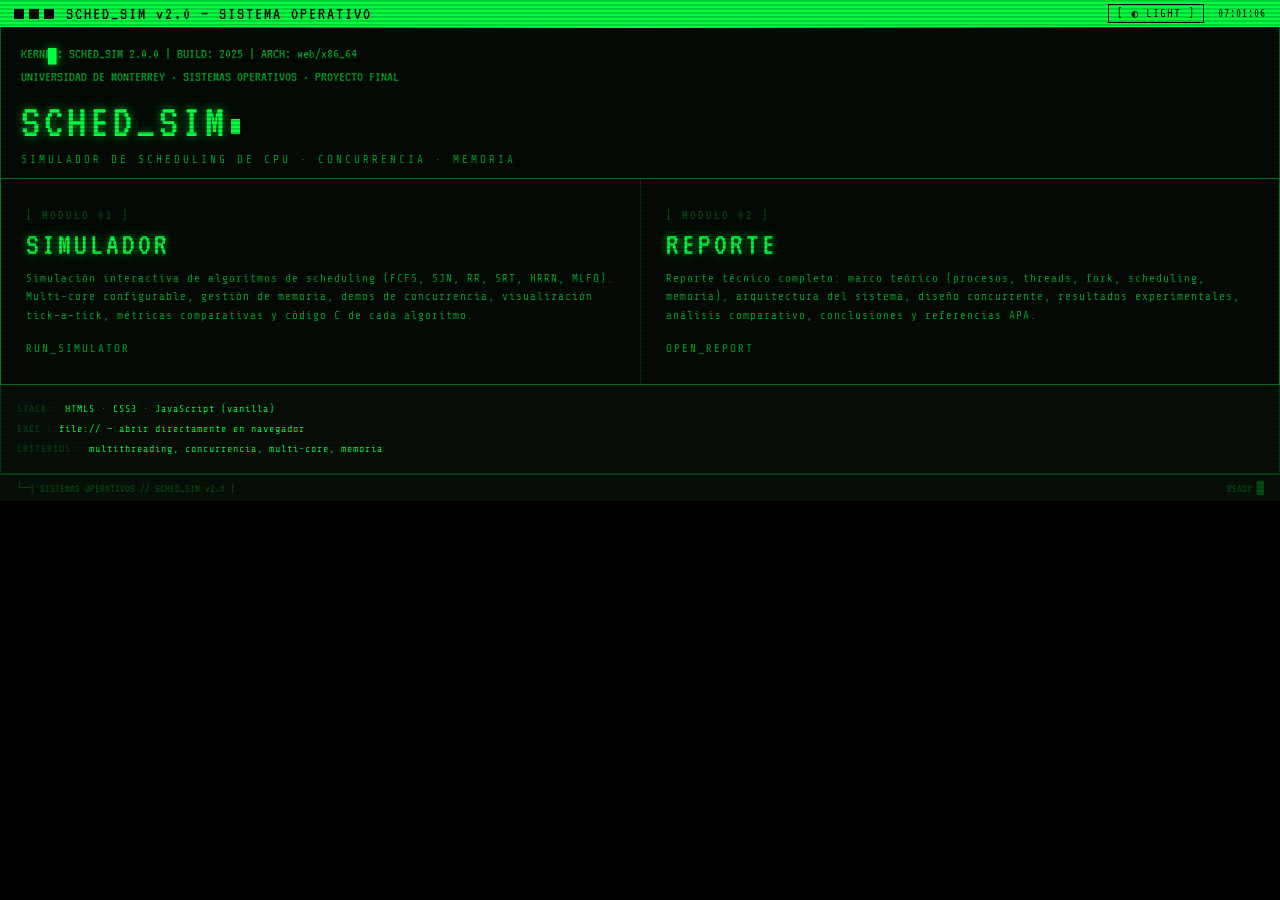
==== index.html @ 682cb888 "Add project files: HTML pages, CSS styles, JS, and instructions Co-Authored-By: Claude Sonnet 4.6 <n" ====
<!DOCTYPE html>
<html lang="es">
<head>
<meta charset="UTF-8">
<meta name="viewport" content="width=device-width, initial-scale=1.0">
<title>SCHED_SIM v2.0 // SISTEMA OPERATIVO — UDEM</title>
<link rel="stylesheet" href="css/theme.css">
<link rel="stylesheet" href="css/styles.css">
<style>
  /* Estilos específicos de la landing — grid de cards */
  .landing-grid {
    display: grid;
    grid-template-columns: repeat(auto-fit, minmax(320px, 1fr));
    gap: 1px;
    background: var(--border);
    border: 1px solid var(--border2);
    border-top: none;
  }
  .module-card {
    background: var(--bg);
    padding: 28px 24px;
    text-decoration: none;
    color: var(--green-dim);
    transition: all 0.18s;
    border: 1px solid transparent;
    display: block;
  }
  .module-card:hover {
    background: var(--surface2);
    color: var(--green);
    border-color: var(--green-dim);
    box-shadow: var(--glow-sm);
  }
  .module-card .mc-num {
    font-family: var(--font-vt);
    font-size: 14px;
    color: var(--green-dk);
    letter-spacing: 2px;
  }
  .module-card .mc-title {
    font-family: var(--font-vt);
    font-size: 32px;
    color: var(--green);
    text-shadow: var(--glow);
    letter-spacing: 3px;
    margin: 6px 0 10px;
    line-height: 1;
  }
  .module-card .mc-desc {
    font-size: 11px;
    line-height: 1.7;
    letter-spacing: 1px;
  }
  .module-card .mc-arrow {
    margin-top: 16px;
    font-size: 11px;
    color: var(--green-dim);
    letter-spacing: 2px;
  }
  .module-card:hover .mc-arrow { color: var(--green); }
  .module-card:hover .mc-arrow::after {
    content: ' ▶';
    color: var(--green);
  }

  .meta-info {
    padding: 14px 16px;
    font-size: 10px;
    line-height: 2;
    color: var(--green-dim);
    background: var(--surface);
    border: 1px solid var(--border);
    border-top: none;
    letter-spacing: 1px;
  }
  .meta-info .lbl { color: var(--green-dk); }
  .meta-info .val { color: var(--green); }
</style>
</head>
<body>

<div id="tooltip"></div>

<div class="crt-wrapper">
<div class="shell">

  <!-- TITLE BAR -->
  <div class="titlebar">
    <div class="titlebar-left">
      <div class="titlebar-dots"><span></span><span></span><span></span></div>
      SCHED_SIM v2.0 — SISTEMA OPERATIVO
    </div>
    <div class="titlebar-right">
      <button class="theme-toggle" id="theme-toggle-btn" type="button">[ ◐ LIGHT ]</button>
      <span id="clock">--:--:--</span>
    </div>
  </div>

  <!-- BOOT HEADER -->
  <div class="boot-header">
    <div class="boot-line">KERNEL: SCHED_SIM 2.0.0 | BUILD: 2025 | ARCH: web/x86_64</div>
    <div class="boot-line">UNIVERSIDAD DE MONTERREY · SISTEMAS OPERATIVOS · PROYECTO FINAL</div>
    <div class="boot-title">SCHED_SIM<span class="prompt-blink"></span></div>
    <div class="boot-sub">SIMULADOR DE SCHEDULING DE CPU · CONCURRENCIA · MEMORIA</div>
  </div>

  <!-- MODULE CARDS -->
  <div class="landing-grid">
    <a class="module-card" href="pages/simulator.html">
      <div class="mc-num">[ MODULO 01 ]</div>
      <div class="mc-title">SIMULADOR</div>
      <div class="mc-desc">
        Simulación interactiva de algoritmos de scheduling (FCFS, SJN, RR, SRT, HRRN, MLFQ).
        Multi-core configurable, gestión de memoria, demos de concurrencia, visualización
        tick-a-tick, métricas comparativas y código C de cada algoritmo.
      </div>
      <div class="mc-arrow">RUN_SIMULATOR</div>
    </a>

    <a class="module-card" href="pages/report.html">
      <div class="mc-num">[ MODULO 02 ]</div>
      <div class="mc-title">REPORTE</div>
      <div class="mc-desc">
        Reporte técnico completo: marco teórico (procesos, threads, fork, scheduling,
        memoria), arquitectura del sistema, diseño concurrente, resultados experimentales,
        análisis comparativo, conclusiones y referencias APA.
      </div>
      <div class="mc-arrow">OPEN_REPORT</div>
    </a>
  </div>

  <!-- META -->
  <div class="meta-info">
    <div><span class="lbl">STACK     :</span> <span class="val">HTML5 · CSS3 · JavaScript (vanilla)</span></div>
    <div><span class="lbl">EXEC      :</span> <span class="val">file:// — abrir directamente en navegador</span></div>
    <div><span class="lbl">CRITERIOS :</span> <span class="val">multithreading, concurrencia, multi-core, memoria</span></div>
  </div>

  <!-- FOOTER -->
  <div class="corner-decor">
    <span>└─[ SISTEMAS OPERATIVOS // SCHED_SIM v2.0 ]</span>
    <span>READY <span class="blink">█</span></span>
  </div>

</div><!-- /shell -->
</div><!-- /crt-wrapper -->

<script src="js/ui/theme-toggle.js"></script>
</body>
</html>
---- css/theme.css ----
/* ============================================================
   THEME — variables, dark/light, fuentes, animaciones globales,
   efectos CRT (scanlines, flicker, cursor)
   ============================================================ */

@import url('https://fonts.googleapis.com/css2?family=Share+Tech+Mono&family=VT323&display=swap');

/* ─── DARK THEME (default) ──────────────────────────────── */
:root {
  --black:    #000000;
  --bg:       #050a05;
  --surface:  #080f08;
  --surface2: #0a150a;
  --green:    #00ff41;
  --green-dim:#00aa2a;
  --green-dk: #004d12;
  --green-xs: #001a06;
  --amber:    #ffb700;
  --red:      #ff3131;
  --white:    #ccffcc;
  --border:   #00ff4133;
  --border2:  #00ff4166;
  --glow:     0 0 8px #00ff4188, 0 0 20px #00ff4133;
  --glow-sm:  0 0 4px #00ff4166;
  --font:     'Share Tech Mono', monospace;
  --font-vt:  'VT323', monospace;

  /* Estos se usan en simulator.css para diferenciar paneles */
  --panel-bg: var(--bg);
  --crt-opacity: 0.18;
}

/* ─── LIGHT THEME ──────────────────────────────────────── */
:root[data-theme="light"] {
  --black:    #f5f5f0;
  --bg:       #ffffff;
  --surface:  #f0f0e8;
  --surface2: #e8e8e0;
  --green:    #007a1e;
  --green-dim:#005f17;
  --green-dk: #00420f;
  --green-xs: #d8e8d8;
  --amber:    #b87000;
  --red:      #c12020;
  --white:    #2a2a2a;
  --border:   #007a1e44;
  --border2:  #007a1e88;
  --glow:     0 1px 3px #00000022, 0 0 1px #007a1e44;
  --glow-sm:  0 1px 2px #00000022;
  --panel-bg: #fafaf5;
  --crt-opacity: 0;
}

/* ─── BASE ─────────────────────────────────────────────── */
*, *::before, *::after { box-sizing: border-box; margin: 0; padding: 0; }

html { scroll-behavior: smooth; }

body {
  background: var(--black);
  color: var(--green);
  font-family: var(--font);
  font-size: 13px;
  min-height: 100vh;
  cursor: none;
  overflow-x: hidden;
  position: relative;
}

:root[data-theme="light"] body { cursor: auto; }

/* ─── CUSTOM CURSOR (solo dark) ────────────────────────── */
body::after {
  content: '█';
  position: fixed;
  pointer-events: none;
  z-index: 99999;
  color: var(--green);
  font-family: var(--font);
  font-size: 14px;
  text-shadow: var(--glow);
  transform: translate(-2px,-2px);
  left: var(--cx, 50px);
  top: var(--cy, 50px);
  animation: cursorBlink 1.1s step-end infinite;
}

:root[data-theme="light"] body::after { display: none; }

/* ─── CRT SCANLINES OVERLAY ────────────────────────────── */
body::before {
  content: '';
  position: fixed;
  inset: 0;
  background: repeating-linear-gradient(
    0deg,
    transparent,
    transparent 2px,
    rgba(0,0,0,var(--crt-opacity)) 2px,
    rgba(0,0,0,var(--crt-opacity)) 4px
  );
  pointer-events: none;
  z-index: 9998;
}

/* ─── ANIMATIONS ───────────────────────────────────────── */
@keyframes cursorBlink { 0%,100%{opacity:1} 50%{opacity:0} }

@keyframes flicker {
  0%,100%{opacity:1} 92%{opacity:1} 93%{opacity:0.97}
  94%{opacity:1} 96%{opacity:0.98}
}

@keyframes scanBeam {
  0%  { transform: translateX(-100%); }
  100%{ transform: translateX(100%); }
}

@keyframes blockSlide {
  from { opacity: 0; transform: scaleX(0); }
  to   { opacity: 1; transform: scaleX(1); }
}

@keyframes termFadeIn {
  from { opacity: 0; transform: translateY(4px); }
  to   { opacity: 1; transform: translateY(0); }
}

.crt-wrapper {
  animation: flicker 8s infinite;
  min-height: 100vh;
}

:root[data-theme="light"] .crt-wrapper { animation: none; }

/* ─── SCROLLBAR ────────────────────────────────────────── */
::-webkit-scrollbar { width: 8px; height: 8px; background: var(--black); }
::-webkit-scrollbar-thumb {
  background: var(--green-dk);
  border: 1px solid var(--green-dim);
}
::-webkit-scrollbar-thumb:hover { background: var(--green-dim); }

/* ─── BLINK UTILITY ────────────────────────────────────── */
.blink { animation: cursorBlink 1s step-end infinite; }

.prompt-blink {
  display: inline-block;
  width: 9px; height: 15px;
  background: var(--green);
  margin-left: 3px;
  vertical-align: middle;
  animation: cursorBlink 1s step-end infinite;
}
---- css/styles.css ----
/* ============================================================
   STYLES — layout y componentes generales reutilizables
   (titlebar, tabs, paneles, tablas, botones, info-blocks)
   ============================================================ */

/* ─── LAYOUT ─────────────────────────────────────────── */
.shell {
  max-width: 1440px;
  margin: 0 auto;
  padding: 0;
}

/* ─── TITLE BAR ──────────────────────────────────────── */
.titlebar {
  display: flex;
  align-items: center;
  justify-content: space-between;
  background: var(--green);
  color: var(--black);
  padding: 4px 14px;
  font-family: var(--font-vt);
  font-size: 18px;
  letter-spacing: 2px;
  user-select: none;
}

.titlebar-left { display: flex; align-items: center; gap: 12px; }
.titlebar-right { display: flex; align-items: center; gap: 14px; font-size: 13px; letter-spacing: 1px; }

.titlebar-dots { display: flex; gap: 5px; }
.titlebar-dots span {
  display: inline-block;
  width: 10px; height: 10px;
  background: var(--black);
  border: 1px solid rgba(0,0,0,0.4);
}

#clock { opacity: 0.85; }

/* ─── THEME TOGGLE BUTTON ────────────────────────────── */
.theme-toggle {
  background: transparent;
  border: 1px solid var(--black);
  color: var(--black);
  font-family: var(--font);
  font-size: 11px;
  letter-spacing: 1px;
  padding: 2px 8px;
  cursor: pointer;
  text-transform: uppercase;
  transition: all 0.15s;
}

.theme-toggle:hover {
  background: var(--black);
  color: var(--green);
}

/* ─── BOOT HEADER ────────────────────────────────────── */
.boot-header {
  border: 1px solid var(--border2);
  border-top: none;
  padding: 16px 20px 12px;
  background: var(--bg);
  position: relative;
  overflow: hidden;
}

.boot-header::before {
  content: '';
  position: absolute;
  top: 0; left: 0; right: 0;
  height: 1px;
  background: linear-gradient(90deg, transparent, var(--green), transparent);
  animation: scanBeam 4s linear infinite;
}

.boot-line {
  font-family: var(--font-vt);
  font-size: 15px;
  color: var(--green-dim);
  line-height: 1.5;
}

.boot-title {
  font-family: var(--font-vt);
  font-size: clamp(28px, 5vw, 48px);
  color: var(--green);
  text-shadow: var(--glow);
  letter-spacing: 4px;
  line-height: 1.1;
  margin: 8px 0 4px;
}

.boot-sub {
  font-size: 11px;
  color: var(--green-dim);
  letter-spacing: 3px;
  text-transform: uppercase;
}

/* ─── TABS ───────────────────────────────────────────── */
.tabs-bar {
  display: flex;
  background: var(--black);
  border-bottom: 1px solid var(--border2);
  overflow-x: auto;
  gap: 0;
}

.tabs-bar::-webkit-scrollbar { height: 3px; }

.tab-btn {
  padding: 7px 16px;
  background: var(--bg);
  border: none;
  border-right: 1px solid var(--border);
  color: var(--green-dim);
  font-family: var(--font);
  font-size: 11px;
  cursor: pointer;
  white-space: nowrap;
  text-transform: uppercase;
  letter-spacing: 1px;
  transition: all 0.15s;
  position: relative;
  border-top: 1px solid transparent;
}

.tab-btn:hover {
  color: var(--green);
  background: var(--surface2);
  text-shadow: var(--glow-sm);
}

.tab-btn.active {
  background: var(--black);
  color: var(--green);
  border-top: 1px solid var(--green);
  text-shadow: var(--glow);
  border-bottom: 1px solid var(--black);
  margin-bottom: -1px;
  z-index: 1;
}

.tab-btn.active::before {
  content: '> ';
  color: var(--green);
}

/* ─── PANELS ─────────────────────────────────────────── */
.panel { display: none; padding: 0; }
.panel.active { display: block; animation: termFadeIn 0.2s ease; }

/* ─── TERMINAL SECTIONS ──────────────────────────────── */
.term-section {
  border: 1px solid var(--border);
  border-top: none;
  background: var(--bg);
}

.term-prompt-line {
  display: flex;
  align-items: center;
  gap: 8px;
  padding: 8px 16px;
  background: var(--surface2);
  border-bottom: 1px solid var(--border);
  font-size: 11px;
  letter-spacing: 1px;
}

.prompt-prefix { color: var(--green-dim); }
.prompt-prefix em { color: var(--amber); font-style: normal; }
.prompt-prefix strong { color: var(--green); }

.term-body { padding: 14px 16px; }

/* ─── GRIDS ──────────────────────────────────────────── */
.two-col {
  display: grid;
  grid-template-columns: 1fr 1fr;
  gap: 1px;
  background: var(--border);
}
.two-col > * { background: var(--bg); }

@media (max-width: 760px) { .two-col { grid-template-columns: 1fr; } }

/* ─── ALGO EXPLAIN ───────────────────────────────────── */
.algo-explain {
  font-size: 11px;
  line-height: 1.8;
  color: var(--green-dim);
  padding: 10px 16px;
  border-bottom: 1px solid var(--border);
  background: var(--surface);
}

.algo-explain::before {
  content: '// ';
  color: var(--green-dk);
}

.algo-explain strong { color: var(--green); }

.tag {
  display: inline-block;
  padding: 1px 6px;
  border: 1px solid currentColor;
  font-size: 9px;
  letter-spacing: 1px;
  text-transform: uppercase;
  margin-left: 6px;
  vertical-align: middle;
}

.tag-pre  { color: var(--amber); }
.tag-npre { color: var(--green-dim); }
.tag-mlfq { color: var(--green); text-shadow: var(--glow-sm); }

/* ─── SECTION HEADER ─────────────────────────────────── */
.section-header {
  font-size: 10px;
  letter-spacing: 2px;
  text-transform: uppercase;
  color: var(--green-dim);
  padding: 8px 16px 6px;
  border-bottom: 1px solid var(--border);
  display: flex;
  align-items: center;
  gap: 8px;
}

.section-header::before { content: '┌─ '; color: var(--green-dk); }

/* ─── PROCESS TABLE ──────────────────────────────────── */
.proc-table-wrap { padding: 10px 16px; }

table.ptable {
  width: 100%;
  border-collapse: collapse;
  font-size: 12px;
}

table.ptable th {
  text-align: left;
  padding: 5px 8px;
  color: var(--green-dim);
  font-size: 10px;
  letter-spacing: 2px;
  text-transform: uppercase;
  border-bottom: 1px solid var(--border);
  font-weight: normal;
}

table.ptable td { padding: 4px 6px; }
table.ptable tr:hover td { background: var(--green-xs); }

.pid-chip {
  display: inline-block;
  padding: 2px 7px;
  border: 1px solid currentColor;
  font-size: 11px;
  letter-spacing: 1px;
}

/* ─── INPUTS ─────────────────────────────────────────── */
input.term-input {
  background: var(--black);
  border: 1px solid var(--border);
  color: var(--green);
  padding: 4px 7px;
  font-family: var(--font);
  font-size: 12px;
  width: 64px;
  outline: none;
  transition: border-color 0.15s, box-shadow 0.15s;
}

input.term-input:focus {
  border-color: var(--green);
  box-shadow: var(--glow-sm);
}

input.term-input::-webkit-inner-spin-button { opacity: 0.4; }

select.term-select {
  background: var(--black);
  border: 1px solid var(--border);
  color: var(--green);
  padding: 4px 8px;
  font-family: var(--font);
  font-size: 12px;
  outline: none;
  cursor: pointer;
}

select.term-select:focus { border-color: var(--green); box-shadow: var(--glow-sm); }

/* ─── BUTTONS ────────────────────────────────────────── */
.btn {
  font-family: var(--font);
  font-size: 11px;
  letter-spacing: 1px;
  text-transform: uppercase;
  padding: 6px 14px;
  border: 1px solid;
  cursor: pointer;
  transition: all 0.15s;
  background: transparent;
}

.btn-run    { border-color: var(--green); color: var(--green); }
.btn-run:hover {
  background: var(--green);
  color: var(--black);
  text-shadow: none;
  box-shadow: var(--glow);
}

.btn-add    { border-color: var(--green-dim); color: var(--green-dim); }
.btn-add:hover { border-color: var(--green); color: var(--green); }

.btn-del    {
  border-color: var(--red);
  color: var(--red);
  padding: 2px 6px;
  font-size: 10px;
}
.btn-del:hover { background: rgba(255,49,49,0.12); }

.btn-amber  { border-color: var(--amber); color: var(--amber); }
.btn-amber:hover { background: var(--amber); color: var(--black); }

.action-row {
  display: flex;
  gap: 8px;
  padding: 10px 16px;
  border-top: 1px solid var(--border);
  background: var(--surface);
  flex-wrap: wrap;
  align-items: center;
}

/* ─── CONFIG BOX ─────────────────────────────────────── */
.config-box { padding: 14px 16px; }

.config-row {
  display: flex;
  align-items: center;
  gap: 10px;
  margin-bottom: 10px;
  font-size: 11px;
  color: var(--green-dim);
}

.config-row label { width: 140px; letter-spacing: 1px; text-transform: uppercase; }

/* ─── INFO BLOCK ─────────────────────────────────────── */
.info-block {
  background: var(--black);
  border: 1px solid var(--border);
  padding: 10px 12px;
  font-size: 11px;
  line-height: 2;
  color: var(--green-dim);
  margin: 4px 0;
}

.info-block .kw  { color: var(--green); }
.info-block .cm  { color: var(--green-dk); }
.info-block .val { color: var(--amber); }

/* ─── PSEUDOCODE BLOCK ───────────────────────────────── */
.pseudo {
  background: var(--black);
  border: 1px solid var(--border);
  padding: 10px 14px;
  font-size: 11px;
  line-height: 1.8;
  color: var(--green-dim);
  overflow-x: auto;
  white-space: pre;
  font-family: var(--font);
}

.pseudo .kw { color: var(--amber); }
.pseudo .fn { color: var(--green); }
.pseudo .cm { color: var(--green-dk); font-style: italic; }
.pseudo .nr { color: #88ffbb; }
.pseudo .str { color: var(--white); }

/* ─── FORMULA ────────────────────────────────────────── */
.formula {
  font-family: var(--font-vt);
  font-size: 22px;
  color: var(--green);
  text-shadow: var(--glow-sm);
  padding: 14px;
  text-align: center;
  border: 1px solid var(--border);
  background: var(--black);
  margin: 8px 0;
  letter-spacing: 2px;
}

/* ─── STAT BOXES ─────────────────────────────────────── */
.stats-row {
  display: grid;
  grid-template-columns: repeat(auto-fit, minmax(130px, 1fr));
  gap: 1px;
  background: var(--border);
  border: 1px solid var(--border2);
}

.stat-box {
  background: var(--bg);
  padding: 12px;
  text-align: center;
  transition: background 0.15s;
}

.stat-box:hover { background: var(--green-xs); }

.stat-lbl {
  font-size: 9px;
  letter-spacing: 2px;
  text-transform: uppercase;
  color: var(--green-dk);
  margin-bottom: 5px;
}

.stat-val {
  font-family: var(--font-vt);
  font-size: 32px;
  color: var(--green);
  text-shadow: var(--glow);
  line-height: 1;
}

.stat-unit {
  font-size: 9px;
  color: var(--green-dim);
  margin-top: 2px;
  letter-spacing: 1px;
}

/* ─── TOOLTIP ────────────────────────────────────────── */
#tooltip {
  position: fixed;
  background: var(--black);
  border: 1px solid var(--green);
  color: var(--green);
  padding: 6px 10px;
  font-family: var(--font);
  font-size: 10px;
  pointer-events: none;
  z-index: 10000;
  opacity: 0;
  transition: opacity 0.1s;
  box-shadow: var(--glow-sm);
  letter-spacing: 1px;
  line-height: 1.8;
  max-width: 220px;
}

/* ─── CORNER DECOR (footer) ──────────────────────────── */
.corner-decor {
  font-size: 9px;
  color: var(--green-dk);
  letter-spacing: 0;
  white-space: pre;
  padding: 6px 16px;
  border-top: 1px solid var(--border);
  background: var(--surface);
  display: flex;
  justify-content: space-between;
  font-family: var(--font-vt);
  font-size: 12px;
}

/* ─── OUTPUT AREA ────────────────────────────────────── */
.output-area { border-top: 1px solid var(--border); }

.output-prompt {
  padding: 8px 16px;
  font-size: 11px;
  color: var(--green-dim);
  background: var(--surface2);
  border-bottom: 1px solid var(--border);
  letter-spacing: 1px;
}

.output-prompt span { color: var(--green); }

.computing-msg {
  padding: 20px 16px;
  font-family: var(--font-vt);
  font-size: 20px;
  color: var(--green-dim);
  letter-spacing: 3px;
}

.computing-msg span { animation: cursorBlink 0.5s step-end infinite; }
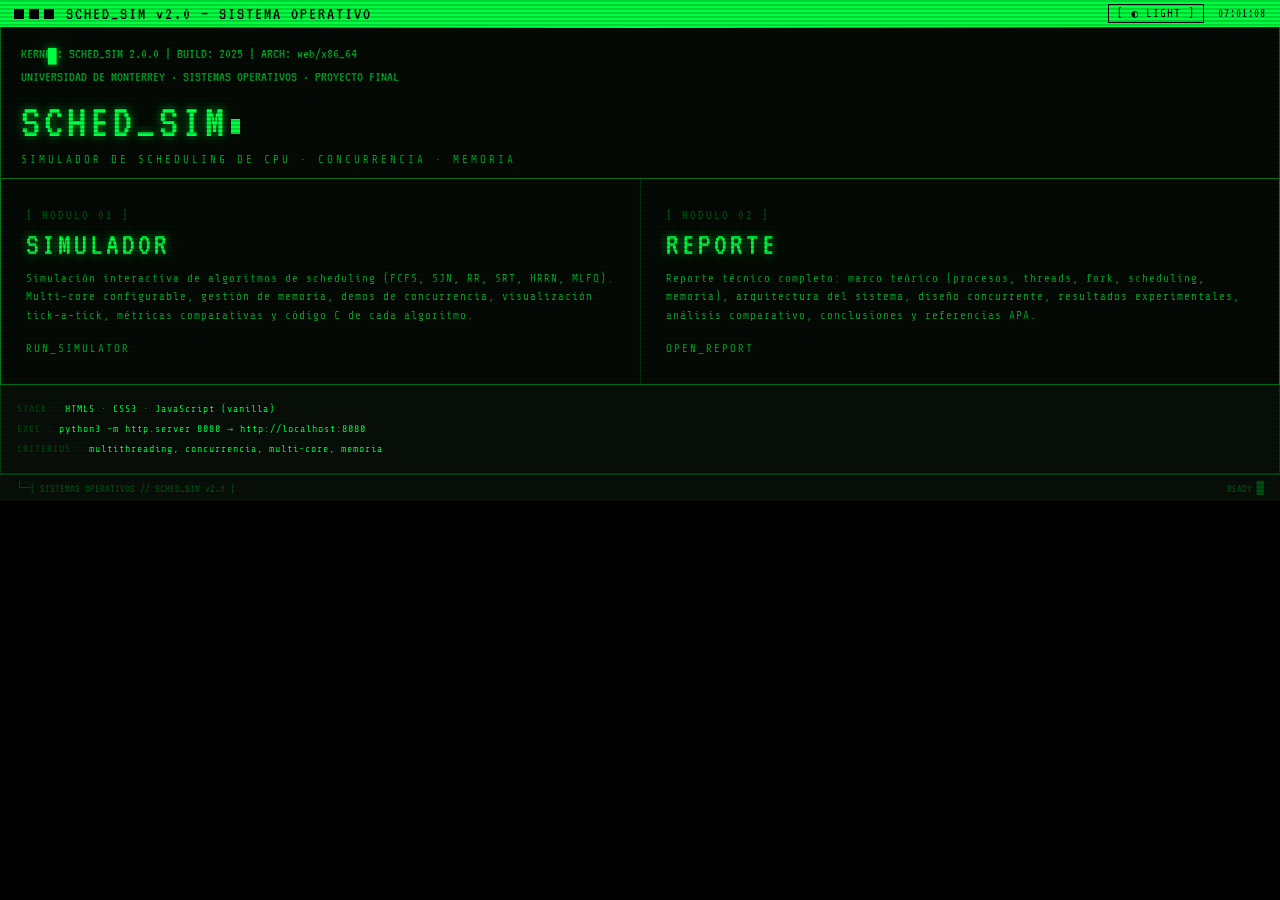
==== commit 431265dd: "Add queue visualizer, animate state diagram, fix speed-0 resume bug - Replace dead viz-container pla" ====
--- a/index.html
+++ b/index.html
@@ -132,7 +132,7 @@
   <!-- META -->
   <div class="meta-info">
     <div><span class="lbl">STACK     :</span> <span class="val">HTML5 · CSS3 · JavaScript (vanilla)</span></div>
-    <div><span class="lbl">EXEC      :</span> <span class="val">file:// — abrir directamente en navegador</span></div>
+    <div><span class="lbl">EXEC      :</span> <span class="val">python3 -m http.server 8080 → http://localhost:8080</span></div>
     <div><span class="lbl">CRITERIOS :</span> <span class="val">multithreading, concurrencia, multi-core, memoria</span></div>
   </div>
 
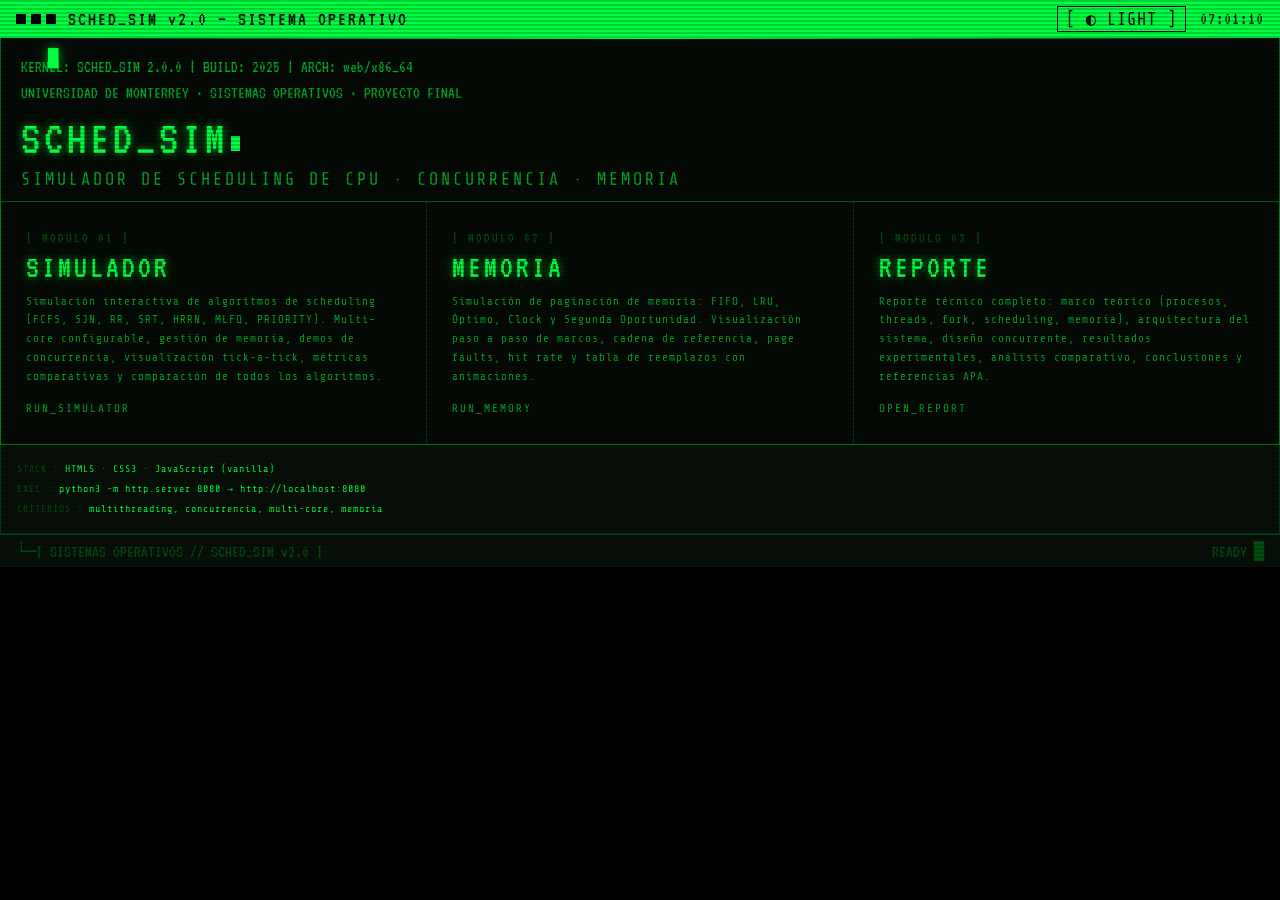
==== commit 15fd99e3: "Add memory paging module, Priority/MLQ algorithms, comparison and import/export Module 2 — Memory pa" ====
--- a/index.html
+++ b/index.html
@@ -10,7 +10,7 @@
   /* Estilos específicos de la landing — grid de cards */
   .landing-grid {
     display: grid;
-    grid-template-columns: repeat(auto-fit, minmax(320px, 1fr));
+    grid-template-columns: repeat(auto-fit, minmax(280px, 1fr));
     gap: 1px;
     background: var(--border);
     border: 1px solid var(--border2);
@@ -110,15 +110,26 @@
       <div class="mc-num">[ MODULO 01 ]</div>
       <div class="mc-title">SIMULADOR</div>
       <div class="mc-desc">
-        Simulación interactiva de algoritmos de scheduling (FCFS, SJN, RR, SRT, HRRN, MLFQ).
+        Simulación interactiva de algoritmos de scheduling (FCFS, SJN, RR, SRT, HRRN, MLFQ, PRIORITY).
         Multi-core configurable, gestión de memoria, demos de concurrencia, visualización
-        tick-a-tick, métricas comparativas y código C de cada algoritmo.
+        tick-a-tick, métricas comparativas y comparación de todos los algoritmos.
       </div>
       <div class="mc-arrow">RUN_SIMULATOR</div>
     </a>
 
+    <a class="module-card" href="pages/memory.html">
+      <div class="mc-num">[ MODULO 02 ]</div>
+      <div class="mc-title">MEMORIA</div>
+      <div class="mc-desc">
+        Simulación de paginación de memoria: FIFO, LRU, Óptimo, Clock y Segunda Oportunidad.
+        Visualización paso a paso de marcos, cadena de referencia, page faults, hit rate
+        y tabla de reemplazos con animaciones.
+      </div>
+      <div class="mc-arrow">RUN_MEMORY</div>
+    </a>
+
     <a class="module-card" href="pages/report.html">
-      <div class="mc-num">[ MODULO 02 ]</div>
+      <div class="mc-num">[ MODULO 03 ]</div>
       <div class="mc-title">REPORTE</div>
       <div class="mc-desc">
         Reporte técnico completo: marco teórico (procesos, threads, fork, scheduling,
--- a/css/theme.css
+++ b/css/theme.css
@@ -60,7 +60,7 @@
   background: var(--black);
   color: var(--green);
   font-family: var(--font);
-  font-size: 13px;
+  font-size: 18px;
   min-height: 100vh;
   cursor: none;
   overflow-x: hidden;
@@ -77,7 +77,7 @@
   z-index: 99999;
   color: var(--green);
   font-family: var(--font);
-  font-size: 14px;
+  font-size: 17px;
   text-shadow: var(--glow);
   transform: translate(-2px,-2px);
   left: var(--cx, 50px);
--- a/css/styles.css
+++ b/css/styles.css
@@ -5,8 +5,7 @@
 
 /* ─── LAYOUT ─────────────────────────────────────────── */
 .shell {
-  max-width: 1440px;
-  margin: 0 auto;
+  width: 100%;
   padding: 0;
 }
 
@@ -17,15 +16,15 @@
   justify-content: space-between;
   background: var(--green);
   color: var(--black);
-  padding: 4px 14px;
-  font-family: var(--font-vt);
-  font-size: 18px;
+  padding: 6px 16px;
+  font-family: var(--font-vt);
+  font-size: 20px;
   letter-spacing: 2px;
   user-select: none;
 }
 
 .titlebar-left { display: flex; align-items: center; gap: 12px; }
-.titlebar-right { display: flex; align-items: center; gap: 14px; font-size: 13px; letter-spacing: 1px; }
+.titlebar-right { display: flex; align-items: center; gap: 14px; font-size: 18px; letter-spacing: 1px; }
 
 .titlebar-dots { display: flex; gap: 5px; }
 .titlebar-dots span {
@@ -43,7 +42,7 @@
   border: 1px solid var(--black);
   color: var(--black);
   font-family: var(--font);
-  font-size: 11px;
+  font-size: 17px;
   letter-spacing: 1px;
   padding: 2px 8px;
   cursor: pointer;
@@ -77,7 +76,7 @@
 
 .boot-line {
   font-family: var(--font-vt);
-  font-size: 15px;
+  font-size: 17px;
   color: var(--green-dim);
   line-height: 1.5;
 }
@@ -93,7 +92,7 @@
 }
 
 .boot-sub {
-  font-size: 11px;
+  font-size: 17px;
   color: var(--green-dim);
   letter-spacing: 3px;
   text-transform: uppercase;
@@ -111,13 +110,13 @@
 .tabs-bar::-webkit-scrollbar { height: 3px; }
 
 .tab-btn {
-  padding: 7px 16px;
+  padding: 8px 18px;
   background: var(--bg);
   border: none;
   border-right: 1px solid var(--border);
   color: var(--green-dim);
   font-family: var(--font);
-  font-size: 11px;
+  font-size: 17px;
   cursor: pointer;
   white-space: nowrap;
   text-transform: uppercase;
@@ -166,7 +165,7 @@
   padding: 8px 16px;
   background: var(--surface2);
   border-bottom: 1px solid var(--border);
-  font-size: 11px;
+  font-size: 17px;
   letter-spacing: 1px;
 }
 
@@ -189,7 +188,7 @@
 
 /* ─── ALGO EXPLAIN ───────────────────────────────────── */
 .algo-explain {
-  font-size: 11px;
+  font-size: 17px;
   line-height: 1.8;
   color: var(--green-dim);
   padding: 10px 16px;
@@ -208,7 +207,7 @@
   display: inline-block;
   padding: 1px 6px;
   border: 1px solid currentColor;
-  font-size: 9px;
+  font-size: 17px;
   letter-spacing: 1px;
   text-transform: uppercase;
   margin-left: 6px;
@@ -221,7 +220,7 @@
 
 /* ─── SECTION HEADER ─────────────────────────────────── */
 .section-header {
-  font-size: 10px;
+  font-size: 17px;
   letter-spacing: 2px;
   text-transform: uppercase;
   color: var(--green-dim);
@@ -240,14 +239,14 @@
 table.ptable {
   width: 100%;
   border-collapse: collapse;
-  font-size: 12px;
+  font-size: 17px;
 }
 
 table.ptable th {
   text-align: left;
   padding: 5px 8px;
   color: var(--green-dim);
-  font-size: 10px;
+  font-size: 17px;
   letter-spacing: 2px;
   text-transform: uppercase;
   border-bottom: 1px solid var(--border);
@@ -261,7 +260,7 @@
   display: inline-block;
   padding: 2px 7px;
   border: 1px solid currentColor;
-  font-size: 11px;
+  font-size: 17px;
   letter-spacing: 1px;
 }
 
@@ -272,8 +271,8 @@
   color: var(--green);
   padding: 4px 7px;
   font-family: var(--font);
-  font-size: 12px;
-  width: 64px;
+  font-size: 17px;
+  width: 72px;
   outline: none;
   transition: border-color 0.15s, box-shadow 0.15s;
 }
@@ -291,7 +290,7 @@
   color: var(--green);
   padding: 4px 8px;
   font-family: var(--font);
-  font-size: 12px;
+  font-size: 17px;
   outline: none;
   cursor: pointer;
 }
@@ -301,10 +300,10 @@
 /* ─── BUTTONS ────────────────────────────────────────── */
 .btn {
   font-family: var(--font);
-  font-size: 11px;
-  letter-spacing: 1px;
-  text-transform: uppercase;
-  padding: 6px 14px;
+  font-size: 17px;
+  letter-spacing: 1px;
+  text-transform: uppercase;
+  padding: 7px 16px;
   border: 1px solid;
   cursor: pointer;
   transition: all 0.15s;
@@ -326,7 +325,7 @@
   border-color: var(--red);
   color: var(--red);
   padding: 2px 6px;
-  font-size: 10px;
+  font-size: 17px;
 }
 .btn-del:hover { background: rgba(255,49,49,0.12); }
 
@@ -351,7 +350,7 @@
   align-items: center;
   gap: 10px;
   margin-bottom: 10px;
-  font-size: 11px;
+  font-size: 17px;
   color: var(--green-dim);
 }
 
@@ -362,7 +361,7 @@
   background: var(--black);
   border: 1px solid var(--border);
   padding: 10px 12px;
-  font-size: 11px;
+  font-size: 17px;
   line-height: 2;
   color: var(--green-dim);
   margin: 4px 0;
@@ -377,7 +376,7 @@
   background: var(--black);
   border: 1px solid var(--border);
   padding: 10px 14px;
-  font-size: 11px;
+  font-size: 17px;
   line-height: 1.8;
   color: var(--green-dim);
   overflow-x: auto;
@@ -424,7 +423,7 @@
 .stat-box:hover { background: var(--green-xs); }
 
 .stat-lbl {
-  font-size: 9px;
+  font-size: 17px;
   letter-spacing: 2px;
   text-transform: uppercase;
   color: var(--green-dk);
@@ -440,7 +439,7 @@
 }
 
 .stat-unit {
-  font-size: 9px;
+  font-size: 17px;
   color: var(--green-dim);
   margin-top: 2px;
   letter-spacing: 1px;
@@ -454,7 +453,7 @@
   color: var(--green);
   padding: 6px 10px;
   font-family: var(--font);
-  font-size: 10px;
+  font-size: 17px;
   pointer-events: none;
   z-index: 10000;
   opacity: 0;
@@ -467,7 +466,6 @@
 
 /* ─── CORNER DECOR (footer) ──────────────────────────── */
 .corner-decor {
-  font-size: 9px;
   color: var(--green-dk);
   letter-spacing: 0;
   white-space: pre;
@@ -477,7 +475,7 @@
   display: flex;
   justify-content: space-between;
   font-family: var(--font-vt);
-  font-size: 12px;
+  font-size: 17px;
 }
 
 /* ─── OUTPUT AREA ────────────────────────────────────── */
@@ -485,7 +483,7 @@
 
 .output-prompt {
   padding: 8px 16px;
-  font-size: 11px;
+  font-size: 17px;
   color: var(--green-dim);
   background: var(--surface2);
   border-bottom: 1px solid var(--border);
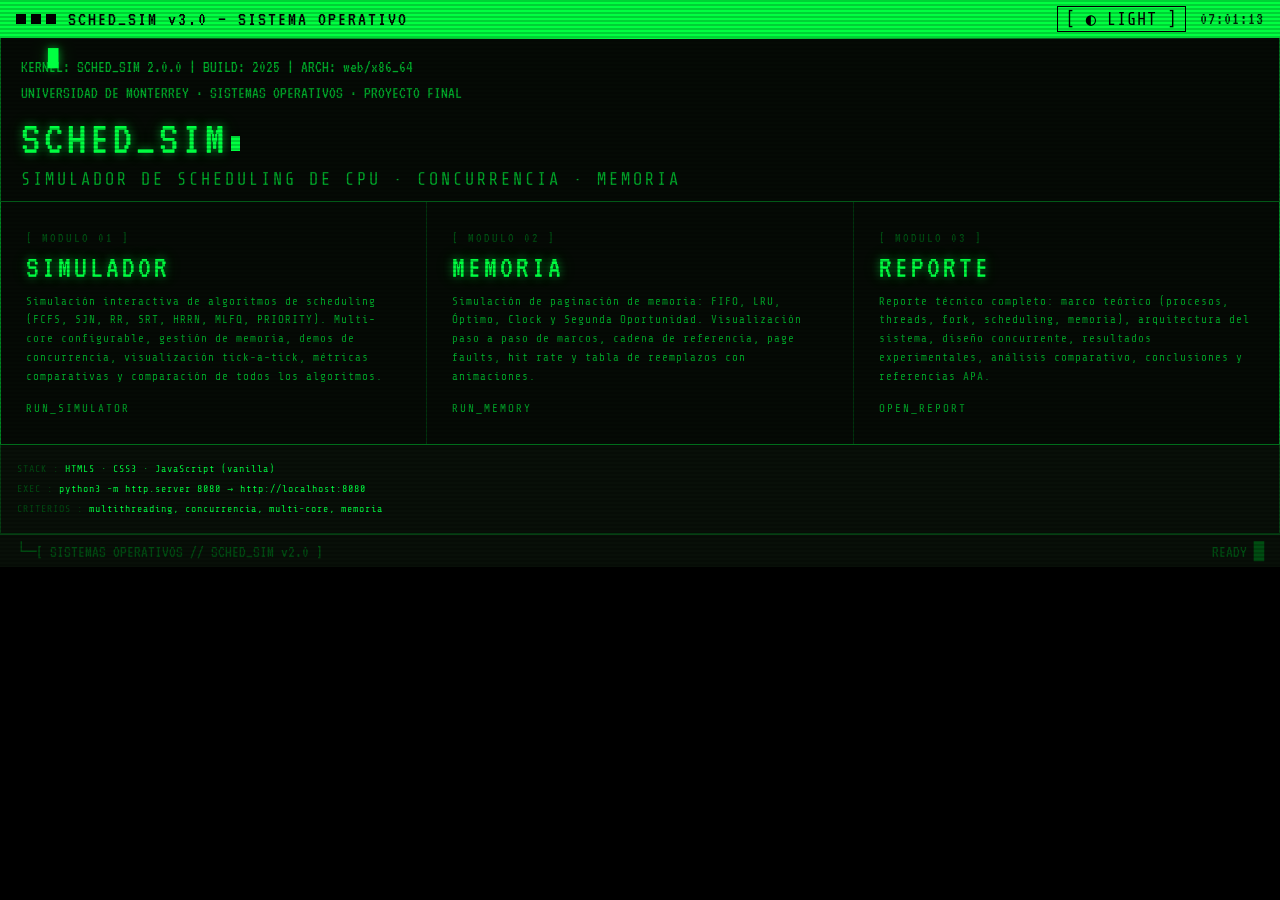
==== commit 610eda01: "prueba crontab" ====
--- a/index.html
+++ b/index.html
@@ -88,7 +88,7 @@
   <div class="titlebar">
     <div class="titlebar-left">
       <div class="titlebar-dots"><span></span><span></span><span></span></div>
-      SCHED_SIM v2.0 — SISTEMA OPERATIVO
+      SCHED_SIM v3.0 — SISTEMA OPERATIVO
     </div>
     <div class="titlebar-right">
       <button class="theme-toggle" id="theme-toggle-btn" type="button">[ ◐ LIGHT ]</button>
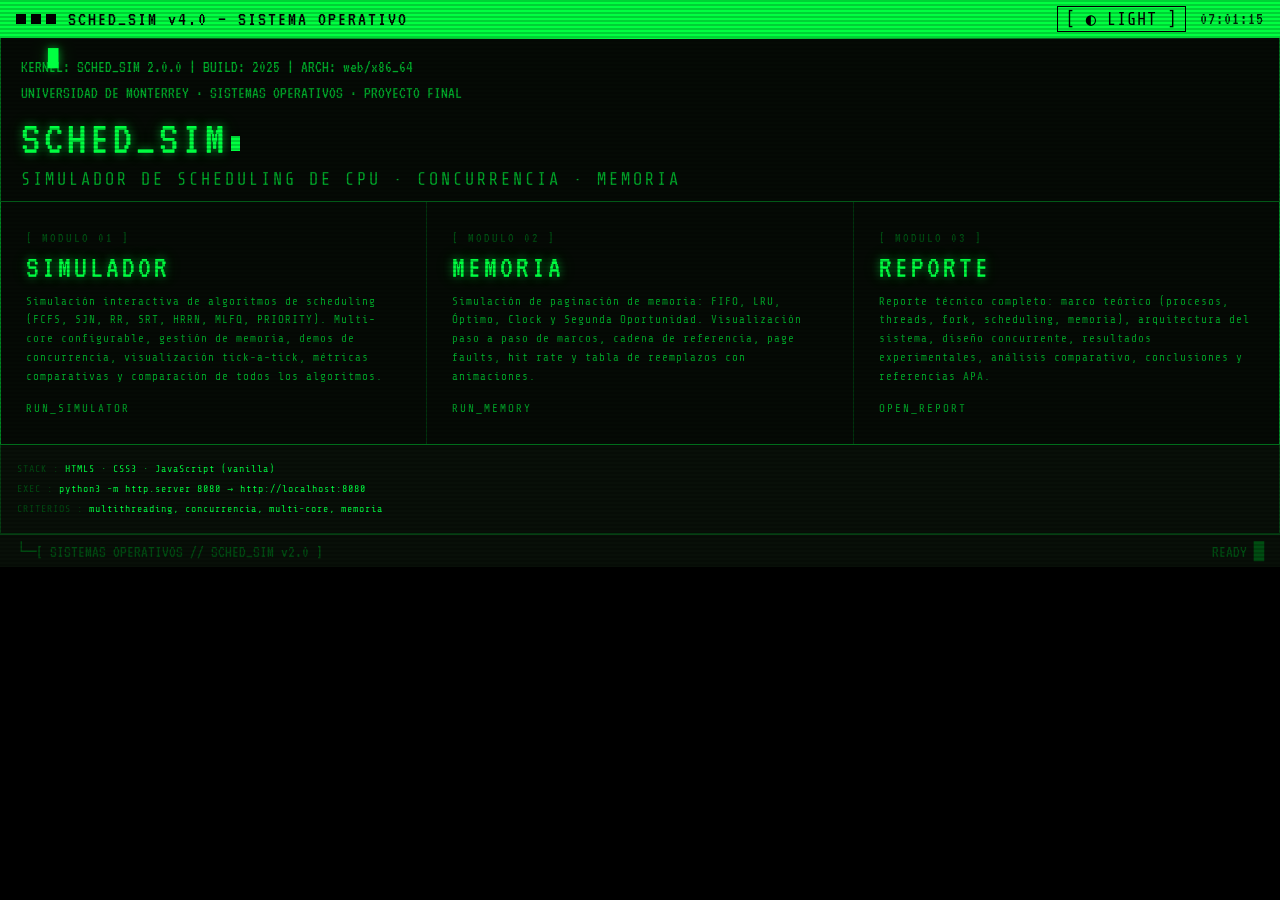
==== commit c9221428: "Update landing page" ====
--- a/index.html
+++ b/index.html
@@ -88,7 +88,7 @@
   <div class="titlebar">
     <div class="titlebar-left">
       <div class="titlebar-dots"><span></span><span></span><span></span></div>
-      SCHED_SIM v3.0 — SISTEMA OPERATIVO
+      SCHED_SIM v4.0 — SISTEMA OPERATIVO
     </div>
     <div class="titlebar-right">
       <button class="theme-toggle" id="theme-toggle-btn" type="button">[ ◐ LIGHT ]</button>
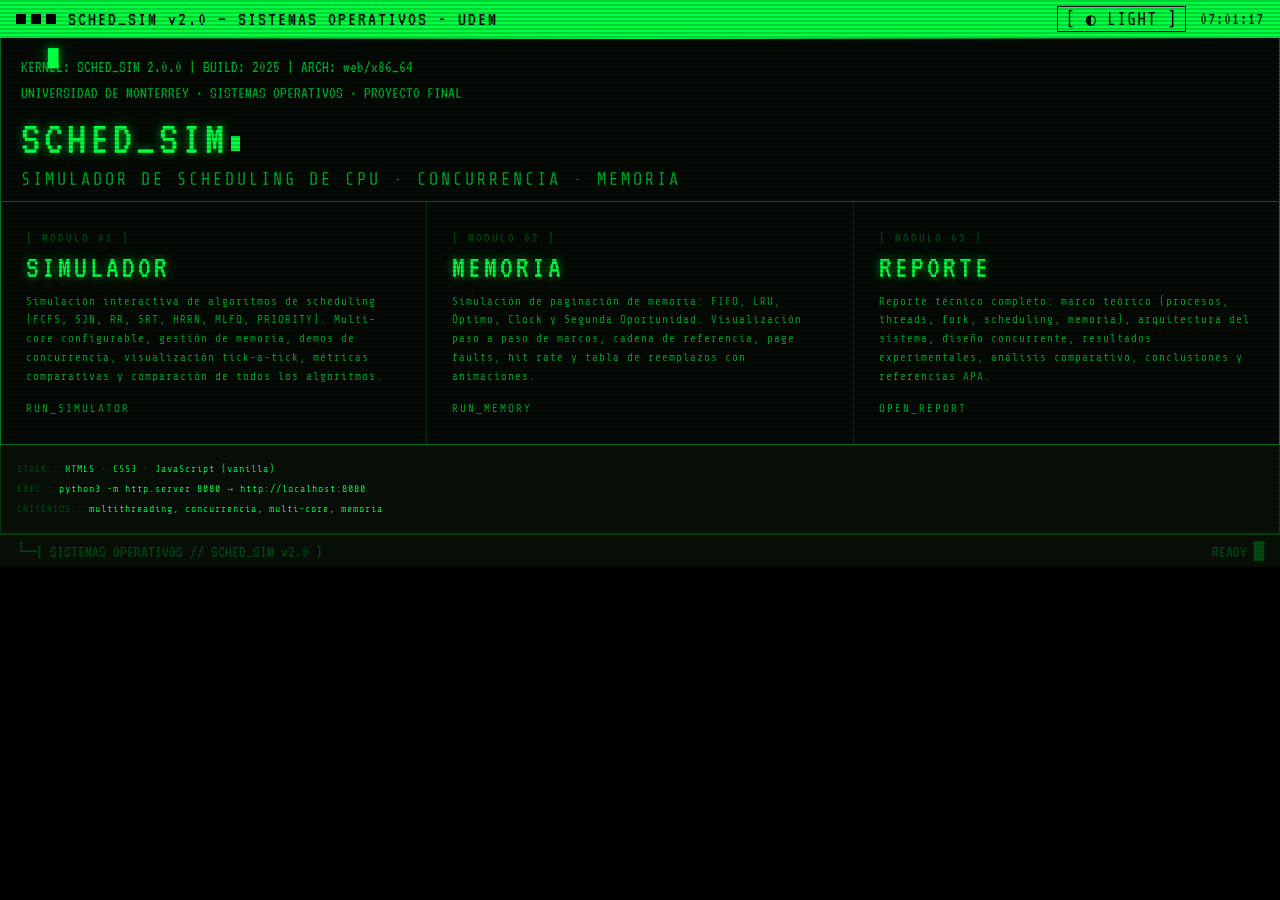
==== commit d2a3596b: "prueba" ====
--- a/index.html
+++ b/index.html
@@ -88,7 +88,7 @@
   <div class="titlebar">
     <div class="titlebar-left">
       <div class="titlebar-dots"><span></span><span></span><span></span></div>
-      SCHED_SIM v4.0 — SISTEMA OPERATIVO
+      SCHED_SIM v2.0 — SISTEMAS OPERATIVOS - UDEM
     </div>
     <div class="titlebar-right">
       <button class="theme-toggle" id="theme-toggle-btn" type="button">[ ◐ LIGHT ]</button>
